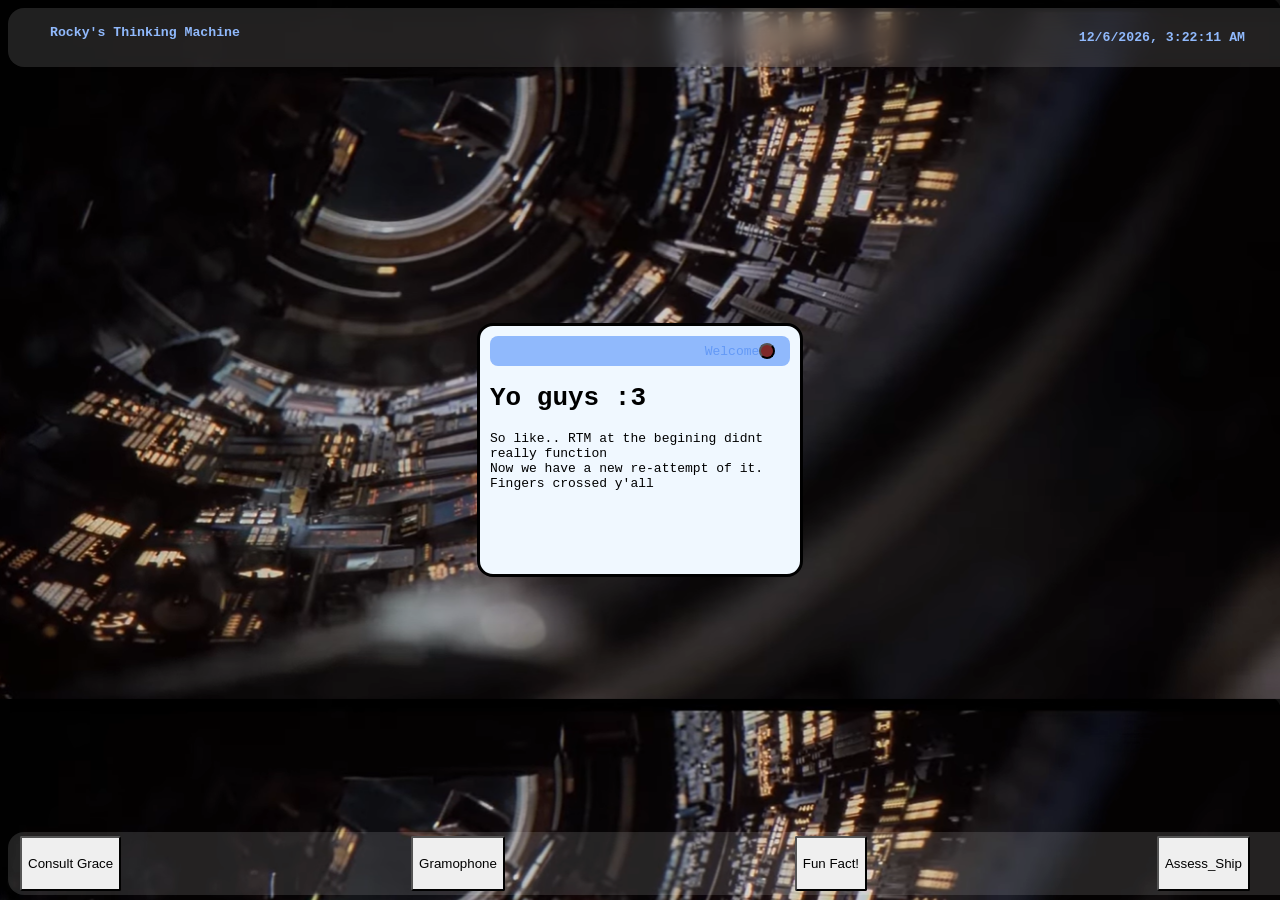
==== index.html.html @ 630a5c3a "Created psuedo-code for the Rocky clicker pet, created another css file for styles. Godspeed" ====
<!DOCTYPE html>
<!-- Brand new attempt people. LETS GO! -->

<html>

  <body style="background-image:url(./Screenshot\ 2026-10-29\ 194026.png);background-size: cover;">

    <!-- Title of RTM + Time -->
    <div style=" font-family:monospace; font-size: 13.2px;position:absolute;width:100%;backdrop-filter:blur(12.35px);display:flex;justify-content:space-between;font-weight: 700; background-color: rgba(256, 256, 256, 0.125); padding: 4px 12px; border-radius: 16px;">
      <p  style="color:#90b9fc; margin-left: 30px">
        Rocky's Thinking Machine 
      </p>

       <p id="timeElement"style="display:flex;font-family: monospace;color:#90b9fc; padding:5px; margin-right:50px">
      Time
    </p>

   </div>

    <!-- Welcome window -->
    <div id="welcome" style="background-color:aliceblue; border:solid; width: 300px; height:228px; border-radius:16px; padding:10px;position:absolute;top:50%;left:50%;transform: translate(-50%, -50%); font-family:monospace">
       
      <div id="welcomeheader" style="background-color:#90b9fc;color:#6399f6;width:100%; height: 30px;position:relative; align-items: center;cursor: move; justify-content: center;border-radius:8px; display:flex;">
          <p >
          Welcome
          </p>
          <button type="button" onclick="closeWindow('welcome')" style="background-color:#7e2929; width:16px; height:16px;border-radius:16px; cursor:pointer; padding:5px; margin-right: -200px;"></button>

      </div>

        <div>
          <h1> Yo guys :3</h1>
          <p> So like.. RTM at the begining didnt really function<br>
          Now we have a new re-attempt of it.<br>
           Fingers crossed y'all
          </p>
        </div>
      
    </div>



   <div style="font-family:monospace;position:absolute;bottom:5px;width:100%;height:55px;backdrop-filter:transparency(10px);display:flex;justify-content:space-between;font-size:10px;font-weight: 700; background-color: rgba(256, 256, 256, 0.125); padding: 4px 12px; border-radius: 16px;">
<!-- Making buttons! they actually look good -->
      <button type="button" style="border-radius:2px;">
        Consult Grace
      </button >
        
      <button type="button" style="border-radius:2px;">
        Gramophone
      </button>

      <button type="button" style="border-radius:2px;">
        Fun Fact!
      </button>

      <button type="button" style="border-radius:2px; margin-right:50px">
        Assess_Ship
      </button>
    </div>
    
    <!--  Making the widows for the apps here -->
   <div id="">

   </div>



<!-- ALL javascript for the apps, time  and Rocky Boi go here i suppose? -->
     <script>
     /* Shows time! */
      function updateTime() {
         var current_time = new Date().toLocaleString();
        var timeText = document.querySelector("#timeElement");
        timeText.innerHTML = current_time
      }
      setInterval(updateTime,1000);

//  Alrighty, so this is the dragging code (got no idea how it works and im scared to do anythign with this, pray for me)
      dragElement(document.getElementById("welcome"));

    function dragElement(element) {

      var initialX = 0;
      var initialY = 0;
      var currentX = 0;
      var currentY = 0;

 
  if (document.getElementById(element.id + "header")) {
  
    document.getElementById(element.id + "header").onmousedown = startDragging;
  } else {
   
    element.onmousedown = startDragging;
  }

  
  function startDragging(e) {
    e = e || window.event;
    e.preventDefault();
    
    initialX = e.clientX;
    initialY = e.clientY;

    document.onmouseup = stopDragging;
    document.onmousemove = dragElement;
  }

  function dragElement(e) {
    e = e || window.event;
    e.preventDefault();
   
    currentX = initialX - e.clientX;
    currentY = initialY - e.clientY;
    initialX = e.clientX;
    initialY = e.clientY;

    element.style.top = (element.offsetTop - currentY) + "px";
    element.style.left = (element.offsetLeft - currentX) + "px";
  }

  function stopDragging() {
    document.onmouseup = null;
    document.onmousemove = null;
  }
}
  var welcomeScreen = document.querySelector("#welcome")

  //  So here im trying to get the welcome window to close at a lil button (or just general closing/opening business, that i could use for apps)

  function closeWindow(windowId) {
    var element = document.getElementById(windowId);
    element.style.display = "none";
  }

  function openWindow(windowId) {
    var element = document.getElementById(windowId);
    element.style.display = "flex";
}
  
    
    </script>
     
  </body>


</html>
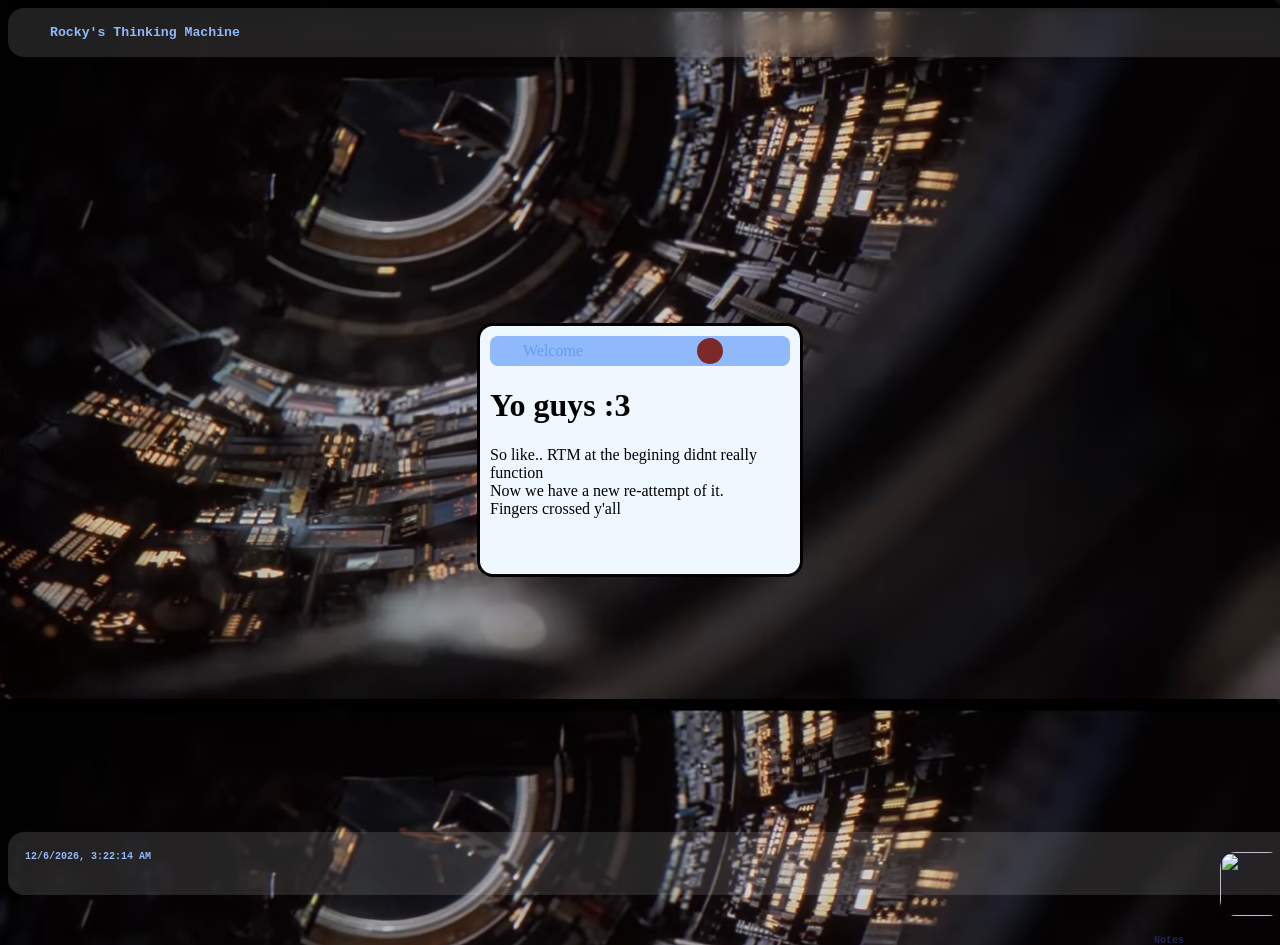
==== commit 143886c5: "Added classes and a .js script" ====
--- a/index.html.html
+++ b/index.html.html
@@ -2,29 +2,30 @@
 <!-- Brand new attempt people. LETS GO! -->
 
 <html>
-
+<head>
+  <script type="module" src="./script.js"></script>
+  <link rel="stylesheet" type="text/css" href="style.css" />
+</head>
   <body style="background-image:url(./Screenshot\ 2026-10-29\ 194026.png);background-size: cover;">
 
     <!-- Title of RTM + Time -->
-    <div style=" font-family:monospace; font-size: 13.2px;position:absolute;width:100%;backdrop-filter:blur(12.35px);display:flex;justify-content:space-between;font-weight: 700; background-color: rgba(256, 256, 256, 0.125); padding: 4px 12px; border-radius: 16px;">
-      <p  style="color:#90b9fc; margin-left: 30px">
+    <div id="top" style=" font-family:monospace; font-size: 13.2px;position:absolute;width:100%;backdrop-filter:blur(12.35px);display:flex;justify-content:space-between;font-weight: 700; background-color: rgba(256, 256, 256, 0.125); padding: 4px 12px; border-radius: 16px;">
+      <p  style="color:#90b9fc; margin-left: 30px" style="cursor: pointer" id="welcomeOpen">
         Rocky's Thinking Machine 
       </p>
 
-       <p id="timeElement"style="display:flex;font-family: monospace;color:#90b9fc; padding:5px; margin-right:50px">
-      Time
-    </p>
 
    </div>
-
+   
     <!-- Welcome window -->
-    <div id="welcome" style="background-color:aliceblue; border:solid; width: 300px; height:228px; border-radius:16px; padding:10px;position:absolute;top:50%;left:50%;transform: translate(-50%, -50%); font-family:monospace">
-       
-      <div id="welcomeheader" style="background-color:#90b9fc;color:#6399f6;width:100%; height: 30px;position:relative; align-items: center;cursor: move; justify-content: center;border-radius:8px; display:flex;">
+    <div  class="window" id="welcome" >
+      <div class="windowheader" id="welcomeheader" >
+        
+        <div class="closebutton" id="welcomeClose" onclick="closeWindow('welcome')"></div>
           <p >
           Welcome
           </p>
-          <button type="button" onclick="closeWindow('welcome')" style="background-color:#7e2929; width:16px; height:16px;border-radius:16px; cursor:pointer; padding:5px; margin-right: -200px;"></button>
+          
 
       </div>
 
@@ -41,106 +42,55 @@
 
 
    <div style="font-family:monospace;position:absolute;bottom:5px;width:100%;height:55px;backdrop-filter:transparency(10px);display:flex;justify-content:space-between;font-size:10px;font-weight: 700; background-color: rgba(256, 256, 256, 0.125); padding: 4px 12px; border-radius: 16px;">
-<!-- Making buttons! they actually look good -->
-      <button type="button" style="border-radius:2px;">
-        Consult Grace
-      </button >
+      
+    <!--  Displaying Time here -->
+    <p id="timeElement"style="display:flex;font-family: monospace;color:#90b9fc; padding:5px; margin-right:50px">
+      Time
+    </p>
+
+
+    <!-- Making the apps for this thing (i know this will be hard) -->
+
+      <div id="DesktopApps" style="border-radius:2px">
         
-      <button type="button" style="border-radius:2px;">
-        Gramophone
-      </button>
+        <!-- Notes App icon (P.S. If at somepoint acc opening code comes into place, remove the onclick in each button input) -->
+        <div  class="selected" style="margin-left:50px;text-align: center; padding:16px;filter:drop-shadow(0 0 8px #232253);width:fit-content;" onclick="openWindow('NotesWindow')">
+          <img src="c:\Users\SDLIY2\Pictures\Camera Roll\WIN_20261106_12_07_13_Pro.jpg" style="width:64px;height:64px;border-radius:16px;position:block">
+        </div>
+        <p style="margin:0px;color:#232253">Notes</p>
+      </div>
 
-      <button type="button" style="border-radius:2px;">
-        Fun Fact!
-      </button>
+    <!-- Notes acc app window -->
 
-      <button type="button" style="border-radius:2px; margin-right:50px">
-        Assess_Ship
-      </button>
+      <div  class="window" id="NotesWindow" style="display: none;">
+       
+      <div  class="windowheader" id="Notesheader" >
+        <div class="closebutton" id="NotesClose" onclick=";closeWindow('NotesWindow')"></div>
+
+          <p >
+          Notes
+          </p>
+          
+
+      </div>
+
+        <div>
+          
+        
+        </div>
+      
     </div>
-    
-    <!--  Making the widows for the apps here -->
-   <div id="">
 
-   </div>
+        
+  
 
 
 
-<!-- ALL javascript for the apps, time  and Rocky Boi go here i suppose? -->
-     <script>
-     /* Shows time! */
-      function updateTime() {
-         var current_time = new Date().toLocaleString();
-        var timeText = document.querySelector("#timeElement");
-        timeText.innerHTML = current_time
-      }
-      setInterval(updateTime,1000);
 
-//  Alrighty, so this is the dragging code (got no idea how it works and im scared to do anythign with this, pray for me)
-      dragElement(document.getElementById("welcome"));
 
-    function dragElement(element) {
 
-      var initialX = 0;
-      var initialY = 0;
-      var currentX = 0;
-      var currentY = 0;
+    <script src="script.js"></script>
 
- 
-  if (document.getElementById(element.id + "header")) {
-  
-    document.getElementById(element.id + "header").onmousedown = startDragging;
-  } else {
-   
-    element.onmousedown = startDragging;
-  }
-
-  
-  function startDragging(e) {
-    e = e || window.event;
-    e.preventDefault();
-    
-    initialX = e.clientX;
-    initialY = e.clientY;
-
-    document.onmouseup = stopDragging;
-    document.onmousemove = dragElement;
-  }
-
-  function dragElement(e) {
-    e = e || window.event;
-    e.preventDefault();
-   
-    currentX = initialX - e.clientX;
-    currentY = initialY - e.clientY;
-    initialX = e.clientX;
-    initialY = e.clientY;
-
-    element.style.top = (element.offsetTop - currentY) + "px";
-    element.style.left = (element.offsetLeft - currentX) + "px";
-  }
-
-  function stopDragging() {
-    document.onmouseup = null;
-    document.onmousemove = null;
-  }
-}
-  var welcomeScreen = document.querySelector("#welcome")
-
-  //  So here im trying to get the welcome window to close at a lil button (or just general closing/opening business, that i could use for apps)
-
-  function closeWindow(windowId) {
-    var element = document.getElementById(windowId);
-    element.style.display = "none";
-  }
-
-  function openWindow(windowId) {
-    var element = document.getElementById(windowId);
-    element.style.display = "flex";
-}
-  
-    
-    </script>
      
   </body>
 
--- a/style.css
+++ b/style.css
@@ -0,0 +1,37 @@
+.closebutton {
+
+     cursor: pointer;
+     background-color:#7e2929;
+      width:16px;
+      height:16px;
+      border-radius:16px;
+       padding:5px;
+        margin-right: -200px;
+
+}
+
+.window {
+    background-color:aliceblue;
+     border:solid;
+      width: 300px;
+       height:228px;
+        border-radius:16px;
+         padding:10px;
+         position:absolute;
+         top:50%;
+         left:50%;
+         transform: translate(-50%, -50%);
+          font-family:monospace"
+
+}
+
+.windowheader {
+    background-color:#90b9fc;
+    color:#6399f6;width:100%;
+     height: 30px;position:relative;
+      align-items: center;
+      cursor: move;
+       justify-content: center;
+       border-radius:8px;
+        display:flex;
+}
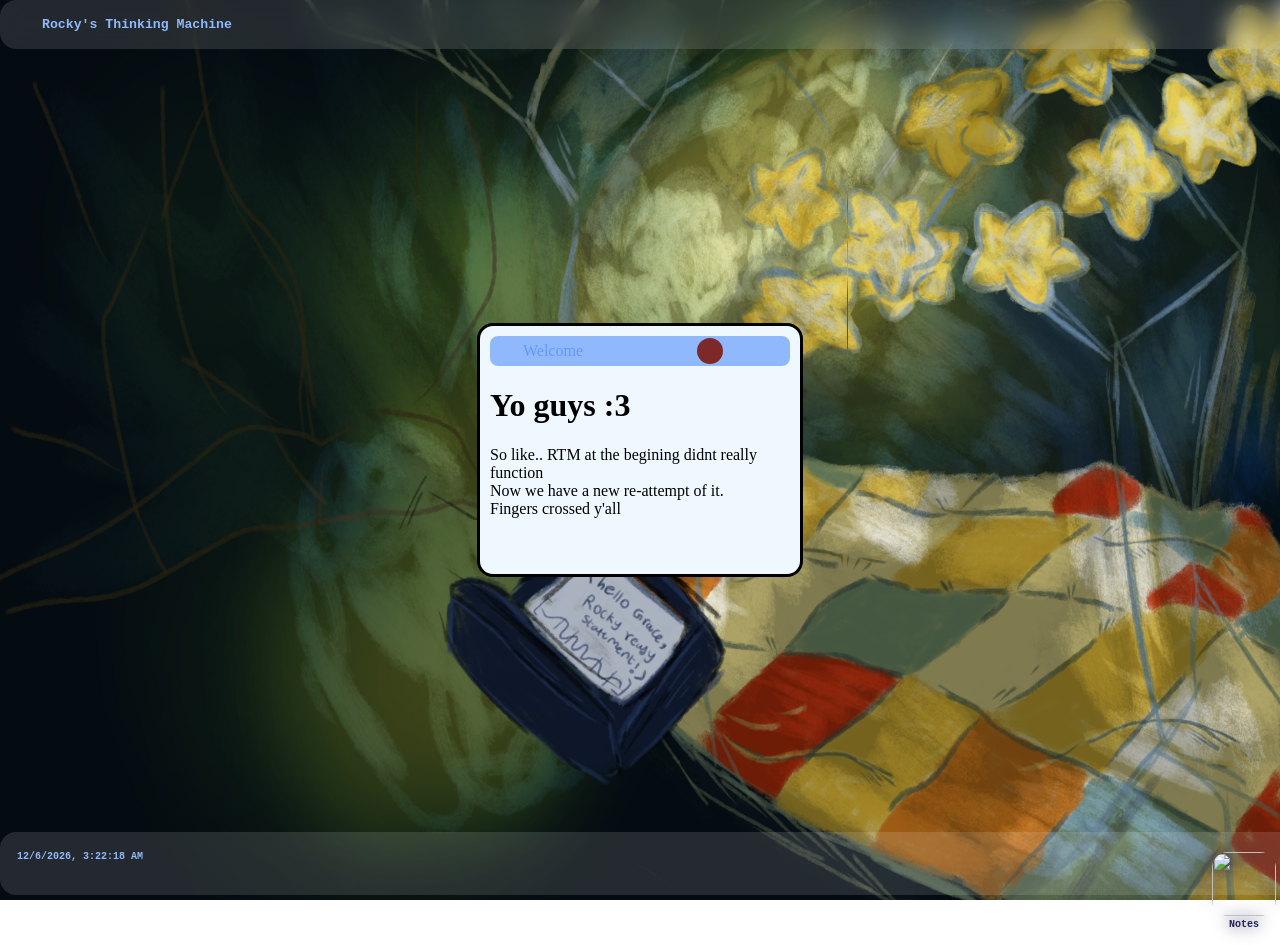
==== commit e0fdbfc4: "added proper background elements :3" ====
--- a/index.html.html
+++ b/index.html.html
@@ -6,11 +6,14 @@
   <script type="module" src="./script.js"></script>
   <link rel="stylesheet" type="text/css" href="style.css" />
 </head>
-  <body style="background-image:url(./Screenshot\ 2026-10-29\ 194026.png);background-size: cover;">
+  <body style="background-image:url('RTM background.png');background-size: 100% 100%;height:100vh; background-repeat: no-repeat; margin: 0; overflow:hidden;">
+
+    <img src="starlights for RTM.png" id="starlights" class="bg_layer" alt=""/>
+    <img src="computer.png" id="computer" class="bg_layer" alt="" />
 
     <!-- Title of RTM + Time -->
-    <div id="top" style=" font-family:monospace; font-size: 13.2px;position:absolute;width:100%;backdrop-filter:blur(12.35px);display:flex;justify-content:space-between;font-weight: 700; background-color: rgba(256, 256, 256, 0.125); padding: 4px 12px; border-radius: 16px;">
-      <p  style="color:#90b9fc; margin-left: 30px" style="cursor: pointer" id="welcomeOpen">
+    <div id="top" style="font-family:monospace; font-size: 13.2px;position:absolute;width:100%;backdrop-filter:blur(12.35px);display:flex;justify-content:space-between;font-weight: 700; background-color: rgba(256, 256, 256, 0.125); padding: 4px 12px; border-radius: 16px;">
+      <p  style="color:#90b9fc; margin-left: 30px; cursor: pointer" id="welcomeOpen">
         Rocky's Thinking Machine 
       </p>
 
@@ -56,8 +59,9 @@
         <!-- Notes App icon (P.S. If at somepoint acc opening code comes into place, remove the onclick in each button input) -->
         <div  class="selected" style="margin-left:50px;text-align: center; padding:16px;filter:drop-shadow(0 0 8px #232253);width:fit-content;" onclick="openWindow('NotesWindow')">
           <img src="c:\Users\SDLIY2\Pictures\Camera Roll\WIN_20261106_12_07_13_Pro.jpg" style="width:64px;height:64px;border-radius:16px;position:block">
+          <p style="margin:0px;color:#232253">Notes</p>
         </div>
-        <p style="margin:0px;color:#232253">Notes</p>
+        
       </div>
 
     <!-- Notes acc app window -->
@@ -65,11 +69,14 @@
       <div  class="window" id="NotesWindow" style="display: none;">
        
       <div  class="windowheader" id="Notesheader" >
-        <div class="closebutton" id="NotesClose" onclick=";closeWindow('NotesWindow')"></div>
-
-          <p >
+        <p >
           Notes
           </p>
+        <div class="closebutton" id="NotesClose" onclick=";closeWindow('NotesWindow')">
+
+        </div>
+
+          
           
 
       </div>
--- a/style.css
+++ b/style.css
@@ -34,4 +34,13 @@
        justify-content: center;
        border-radius:8px;
         display:flex;
+}
+
+.bg_layer {
+    position: fixed;
+    height: 100vh;
+    background-size: 100% 100%;
+    background-repeat: no-repeat;
+
+    
 }
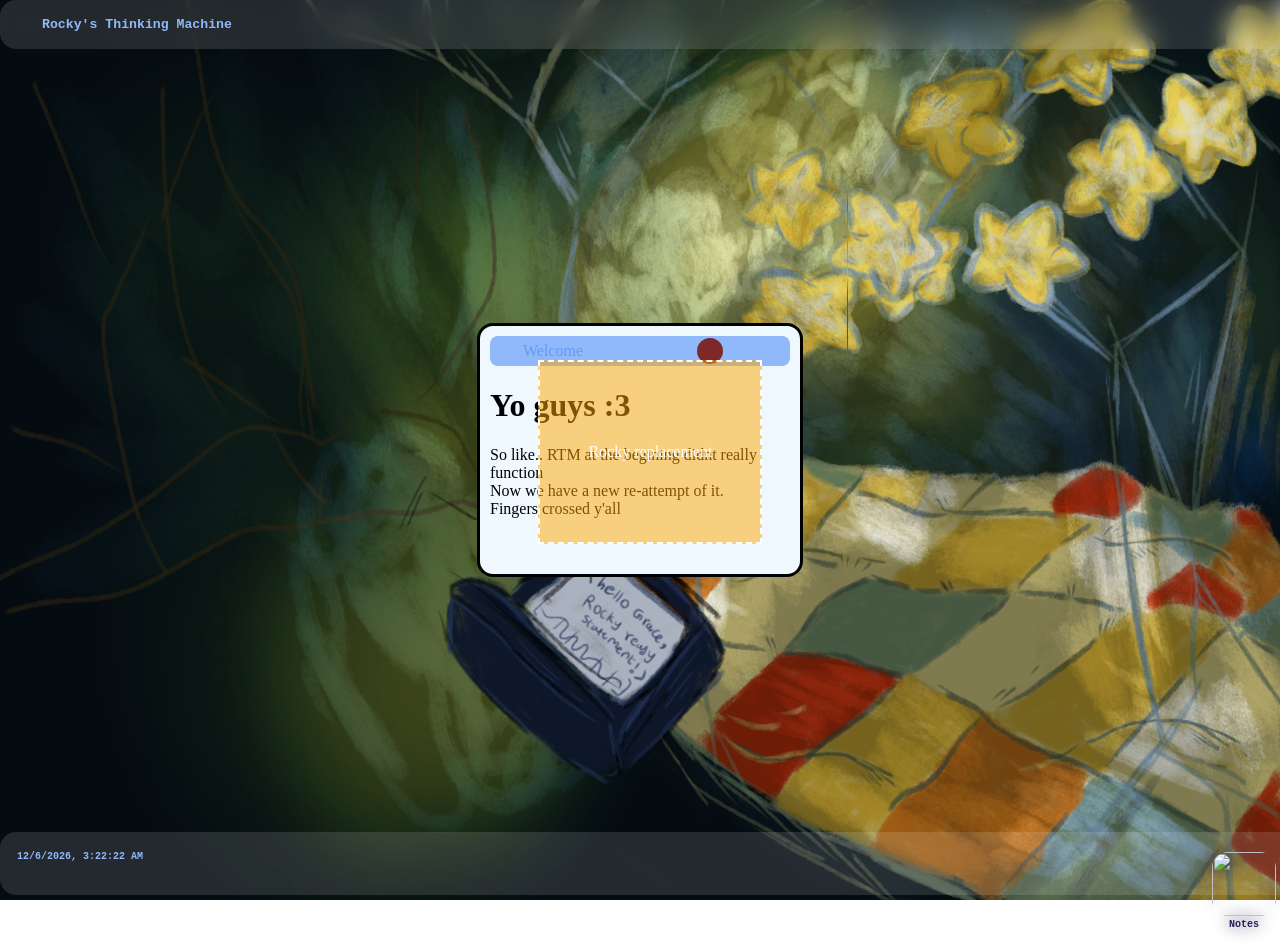
==== commit 99650fed: "fixed more bugs" ====
--- a/index.html.html
+++ b/index.html.html
@@ -3,7 +3,8 @@
 
 <html>
 <head>
-  <script type="module" src="./script.js"></script>
+  <script src="./script.js"></script>
+  <script src="./Rocky0clickerPet.js"></script>
   <link rel="stylesheet" type="text/css" href="style.css" />
 </head>
   <body style="background-image:url('RTM background.png');background-size: 100% 100%;height:100vh; background-repeat: no-repeat; margin: 0; overflow:hidden;">
@@ -17,9 +18,18 @@
         Rocky's Thinking Machine 
       </p>
 
+     
+
 
    </div>
-   
+
+    <!-- Making Rocky clicker pet over here :3 -->
+      <div id="rocky-pet" onclick="showRockyDialouge()"> Rocky replacement</div>
+
+      <!-- texxtbox for rocky -->
+
+    <div id="rocky-speech"  class="hidden"> </div>
+      
     <!-- Welcome window -->
     <div  class="window" id="welcome" >
       <div class="windowheader" id="welcomeheader" >
@@ -94,10 +104,10 @@
 
 
 
-
+    <script src="Rocky0clickerPet.js" defer></script>
 
     <script src="script.js"></script>
-
+   
      
   </body>
 
--- a/style.css
+++ b/style.css
@@ -41,6 +41,65 @@
     height: 100vh;
     background-size: 100% 100%;
     background-repeat: no-repeat;
+   
+}
 
-    
+/*  animating the stars and the computer floating :33 */
+
+#starlights {
+    animation: pulseStars 4s ease-in-out infinite;
+     will-change: opacity;
+}
+
+#computer {
+    animation: floatCompy 6s ease-in-out infinite;
+     will-change: transform;
+
+}
+
+@keyframes pulseStars{
+    0% {opacity: 0.56}
+    50% {opacity: 1}
+    100% {opacity: 0.56}
+}
+
+@keyframes floatCompy{
+    0% { transform: translateY(0px)}
+    50%{transform: translateY(-15px)}
+    100%{transform: translateY(0px)}
+}
+
+#rocky-pet{
+     position: fixed;
+  top: 40%;
+  left: 42%;
+  width: 220px;
+  height: 180px;
+  background-color: rgba(255, 165, 0, 0.5); /* See-through orange box */
+  border: 2px dashed white;
+  color: white;
+  display: flex;
+  align-items: center;
+  justify-content: center;
+  cursor: pointer;
+  z-index: 10;
+}
+
+
+/* chnage later */
+
+#rocky-speech {
+  position: fixed;
+  bottom: 60%;           /* Sits safely above Rocky's head */
+  left: 45%;             /* Moves it left/right over his quilt */
+  background: #231f20;   /* Dark background */
+  color: #ffe885;        /* Yellow text */
+  padding: 10px 15px;    /* Space inside the box */
+  border-radius: 8px;    /* Rounded corners */
+  font-family: monospace;
+  z-index: 1;           /* Sits on top of everything */
+}
+
+.hidden {
+  display: none;         /* Anything with this class is invisible */
 }
